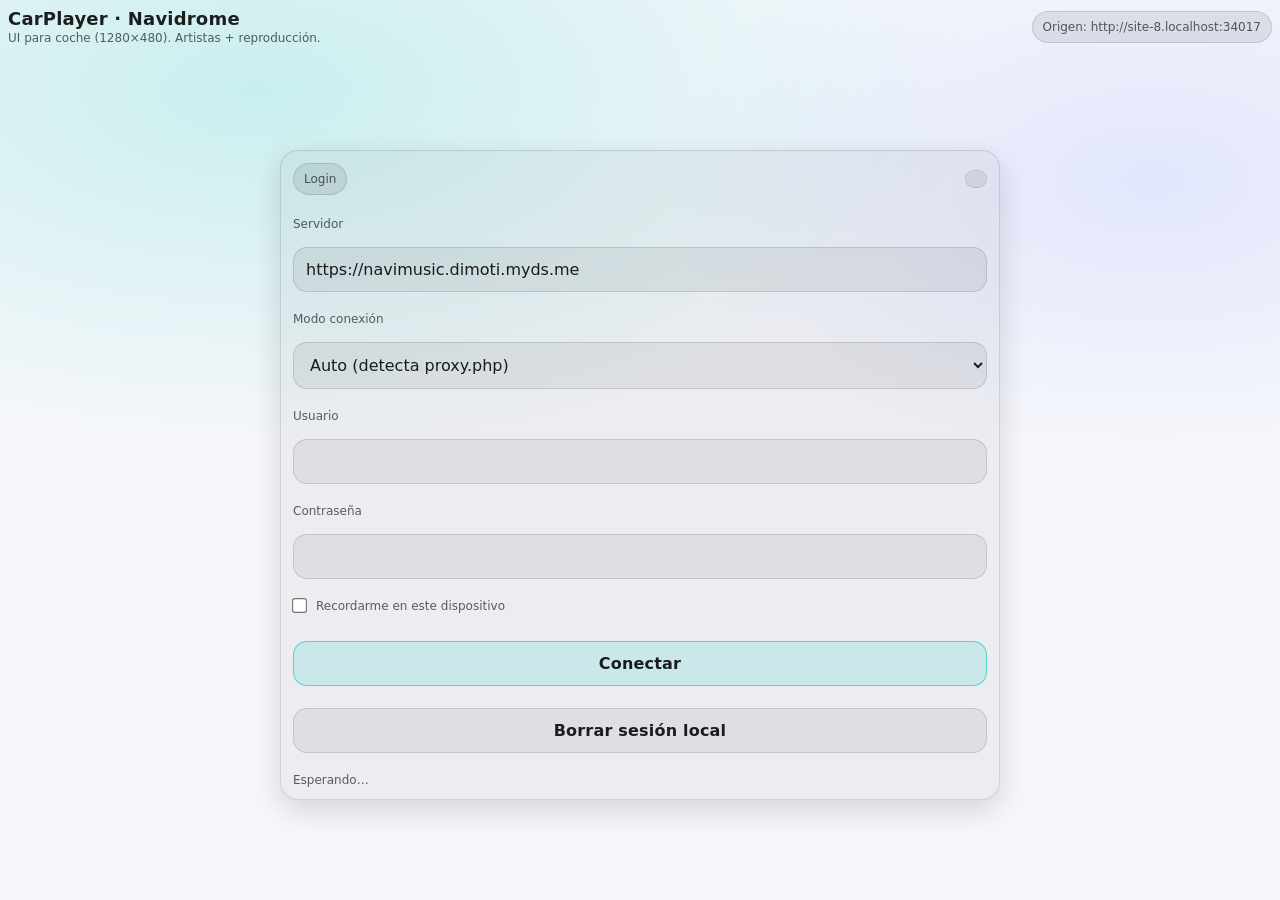
==== carplayer-navidrome/index.html @ 0a4e6e96 "Initial carplayer web UIs (Navidrome + DSM login)" ====
<!doctype html>
<html lang="es">
  <head>
    <meta charset="utf-8" />
    <meta name="viewport" content="width=device-width, initial-scale=1, viewport-fit=cover" />
    <meta name="color-scheme" content="dark light" />
    <title>CarPlayer · Navidrome</title>
    <style>
      :root {
        --bg: #0b0f17;
        --panel: rgba(255, 255, 255, 0.06);
        --panel2: rgba(255, 255, 255, 0.08);
        --text: rgba(255, 255, 255, 0.92);
        --muted: rgba(255, 255, 255, 0.7);
        --accent: #00c8b6;
        --danger: #ff5d5d;
        --green: #00c8b6;
        --track: rgba(255, 255, 255, 0.14);
        --buffer: rgba(255, 255, 255, 0.38);
        --border: rgba(255, 255, 255, 0.14);
        --radius: 18px;
        --gap: 12px;
        --shadow: 0 10px 30px rgba(0, 0, 0, 0.45);
        --font: system-ui, -apple-system, Segoe UI, Roboto, Helvetica, Arial, "Noto Sans";
      }
      @media (prefers-color-scheme: light) {
        :root {
          --bg: #f6f7fb;
          --panel: rgba(0, 0, 0, 0.04);
          --panel2: rgba(0, 0, 0, 0.06);
          --text: rgba(0, 0, 0, 0.88);
          --muted: rgba(0, 0, 0, 0.62);
          --border: rgba(0, 0, 0, 0.12);
          --shadow: 0 10px 30px rgba(0, 0, 0, 0.14);
        }
      }
      * {
        box-sizing: border-box;
      }
      html,
      body {
        height: 100%;
      }
      html {
        min-height: 100vh;
        background: radial-gradient(1200px 600px at 20% 10%, rgba(0, 200, 182, 0.18), transparent 60%),
          radial-gradient(900px 500px at 90% 20%, rgba(78, 110, 255, 0.12), transparent 55%), var(--bg);
      }
      body {
        margin: 0;
        font-family: var(--font);
        background: transparent;
        color: var(--text);
        overflow: hidden;
      }
      .wrap {
        height: 100vh;
        height: 100dvh;
        padding: 8px;
        display: grid;
        grid-template-rows: auto 1fr;
        gap: var(--gap);
      }
      header {
        display: flex;
        align-items: center;
        justify-content: space-between;
        gap: 10px;
      }
      .title {
        display: grid;
        gap: 2px;
      }
      h1 {
        margin: 0;
        font-size: 18px;
        letter-spacing: 0.2px;
      }
      .sub {
        color: var(--muted);
        font-size: 12px;
      }
      .pill {
        display: inline-flex;
        align-items: center;
        gap: 8px;
        padding: 8px 10px;
        border-radius: 999px;
        border: 1px solid var(--border);
        background: rgba(0, 0, 0, 0.08);
        color: var(--muted);
        font-size: 12px;
        white-space: nowrap;
      }
      .grid {
        display: grid;
        grid-template-columns: 340px 1fr 360px;
        gap: var(--gap);
        min-height: 0;
        overflow: hidden;
      }
      @media (max-width: 1100px) {
        .grid {
          grid-template-columns: 1fr;
          grid-template-rows: auto auto 1fr;
        }
      }
      .card {
        background: var(--panel);
        border: 1px solid var(--border);
        border-radius: var(--radius);
        box-shadow: var(--shadow);
        padding: 12px;
        min-height: 0;
        overflow: hidden;
      }
      label {
        display: block;
        font-size: 12px;
        color: var(--muted);
        margin: 10px 0 6px;
      }
      input,
      select,
      button {
        font: inherit;
      }
      input,
      select {
        width: 100%;
        padding: 12px 12px;
        border-radius: 14px;
        border: 1px solid var(--border);
        background: var(--panel2);
        color: var(--text);
        outline: none;
      }
      input:focus,
      select:focus {
        border-color: rgba(0, 200, 182, 0.55);
        box-shadow: 0 0 0 3px rgba(0, 200, 182, 0.16);
      }
      .btn {
        width: 100%;
        margin-top: 12px;
        padding: 12px 12px;
        border-radius: 14px;
        border: 1px solid rgba(0, 200, 182, 0.6);
        background: rgba(0, 200, 182, 0.14);
        color: var(--text);
        font-weight: 650;
        letter-spacing: 0.2px;
      }
      .btn.secondary {
        border-color: var(--border);
        background: var(--panel2);
        font-weight: 600;
      }
      .btn:disabled {
        opacity: 0.55;
      }
      .status {
        margin-top: 10px;
        color: var(--muted);
        font-size: 12px;
      }
      .status.ok {
        color: rgba(0, 200, 182, 0.95);
      }
      .status.bad {
        color: var(--danger);
      }
      .tabs {
        display: grid;
        grid-template-columns: repeat(3, 1fr);
        gap: 8px;
        margin-top: 10px;
      }
      .tab {
        padding: 10px 10px;
        border-radius: 14px;
        border: 1px solid var(--border);
        background: rgba(0, 0, 0, 0.08);
        color: var(--text);
        font-weight: 650;
      }
      .tab[aria-selected="true"] {
        border-color: rgba(0, 200, 182, 0.6);
        background: rgba(0, 200, 182, 0.14);
      }
      .list {
        margin-top: 12px;
        display: grid;
        gap: 8px;
        overflow: auto;
        max-height: 100%;
        padding-right: 6px;
      }
      .item {
        display: grid;
        grid-template-columns: 64px 1fr auto;
        gap: 10px;
        align-items: center;
        padding: 10px;
        border-radius: 16px;
        border: 1px solid var(--border);
        background: rgba(0, 0, 0, 0.06);
      }
      .item:active {
        transform: translateY(1px);
      }
      .cover {
        width: 64px;
        height: 64px;
        border-radius: 14px;
        background: rgba(255, 255, 255, 0.08);
        border: 1px solid rgba(255, 255, 255, 0.08);
        object-fit: cover;
      }
      .meta {
        min-width: 0;
      }
      .name {
        font-weight: 700;
        font-size: 14px;
        overflow: hidden;
        text-overflow: ellipsis;
        white-space: nowrap;
      }
      .desc {
        margin-top: 2px;
        font-size: 12px;
        color: var(--muted);
        overflow: hidden;
        text-overflow: ellipsis;
        white-space: nowrap;
      }
      .cta {
        padding: 10px 12px;
        border-radius: 14px;
        border: 1px solid rgba(0, 200, 182, 0.6);
        background: rgba(0, 200, 182, 0.14);
        color: var(--text);
        font-weight: 700;
      }
      .now {
        display: grid;
        gap: 10px;
        min-height: 0;
        grid-template-rows: auto auto auto auto auto 1fr;
      }
      .nowTop {
        display: grid;
        grid-template-columns: 96px 1fr;
        gap: 12px;
        align-items: center;
      }
      .coverBig {
        width: 96px;
        height: 96px;
        border-radius: 18px;
        background: rgba(255, 255, 255, 0.08);
        border: 1px solid rgba(255, 255, 255, 0.08);
        object-fit: cover;
      }
      .controls {
        display: grid;
        grid-template-columns: repeat(3, 1fr);
        gap: 10px;
      }
      .controls button {
        padding: 14px 10px;
        border-radius: 16px;
        border: 1px solid var(--border);
        background: rgba(0, 0, 0, 0.08);
        color: var(--text);
        font-weight: 800;
        letter-spacing: 0.2px;
      }
      .controls button.primary {
        border-color: rgba(0, 200, 182, 0.6);
        background: rgba(0, 200, 182, 0.14);
      }
      .queue {
        display: grid;
        gap: 8px;
        overflow: auto;
        padding-right: 6px;
      }
      .qItem {
        display: grid;
        grid-template-columns: 1fr auto;
        gap: 10px;
        align-items: center;
        padding: 10px;
        border-radius: 16px;
        border: 1px solid var(--border);
        background: rgba(0, 0, 0, 0.06);
      }
      .qName {
        font-weight: 700;
        font-size: 13px;
        overflow: hidden;
        text-overflow: ellipsis;
        white-space: nowrap;
      }
      .qDesc {
        font-size: 11px;
        color: var(--muted);
        overflow: hidden;
        text-overflow: ellipsis;
        white-space: nowrap;
      }
      .mono {
        font-family: ui-monospace, SFMono-Regular, Menlo, Monaco, Consolas, "Liberation Mono", "Courier New", monospace;
      }
      audio {
        width: 100%;
        height: 40px;
      }

      /* Ocultamos controles nativos: usamos barra propia */
      audio::-webkit-media-controls {
        display: none !important;
      }
      audio[controls]::-webkit-media-controls {
        display: none !important;
      }

      .timeRow {
        display: flex;
        align-items: center;
        justify-content: space-between;
        gap: 10px;
        color: var(--muted);
        font-size: 12px;
      }
      .progressWrap {
        position: relative;
        height: 18px;
        border-radius: 999px;
        background: var(--track);
        border: 1px solid rgba(255, 255, 255, 0.10);
        overflow: hidden;
      }
      .progressBuf,
      .progressNow {
        position: absolute;
        inset: 0;
        transform-origin: left center;
        transform: scaleX(0);
      }
      .progressBuf {
        background: var(--buffer);
      }
      .progressNow {
        background: var(--green);
      }
      .seek {
        position: absolute;
        inset: 0;
        width: 100%;
        height: 100%;
        opacity: 0;
      }

      /* En 1280×480 puede sobrar altura: deja que la columna izquierda haga scroll */
      #leftCard {
        overflow: auto;
        padding-right: 10px;
      }

      /* Pantallas */
      .screen {
        height: 100%;
        min-height: 0;
      }
      .screen[hidden] {
        display: none !important;
      }

      /* Login */
      .loginWrap {
        height: 100%;
        display: grid;
        place-items: center;
      }
      .loginCard {
        width: min(720px, 100%);
        display: grid;
        gap: 10px;
      }

      /* Player layout (objetivo: 1280×480) */
      .playerGrid {
        height: 100%;
        min-height: 0;
        display: grid;
        grid-template-columns: 420px 1fr;
        gap: var(--gap);
      }
      @media (max-width: 980px) {
        .playerGrid {
          grid-template-columns: 1fr;
          grid-template-rows: auto 1fr;
        }
      }
      .artistsPane {
        display: grid;
        grid-template-rows: auto auto 1fr;
        gap: 10px;
        min-height: 0;
      }
      .artistsPane > input {
        align-self: start;
      }
      .artistsList {
        overflow: auto;
        padding-right: 6px;
        display: grid;
        gap: 8px;
        align-content: start;
        min-height: 0;
      }
      .rightPane {
        display: grid;
        grid-template-rows: 1fr auto;
        gap: var(--gap);
        min-height: 0;
      }
      .nowPanel {
        display: grid;
        grid-template-rows: auto auto auto 1fr;
        gap: 10px;
        min-height: 0;
        position: relative;
      }
      .nowBg {
        position: absolute;
        inset: 0;
        border-radius: var(--radius);
        overflow: hidden;
        pointer-events: none;
        opacity: 0;
        transition: opacity 180ms ease;
      }
      .nowBg::before {
        content: "";
        position: absolute;
        inset: -20px;
        background-image: var(--cover-url, none);
        background-size: cover;
        background-position: center;
        filter: blur(18px) saturate(1.05);
        transform: scale(1.06);
        opacity: 0.55;
      }
      .nowBg::after {
        content: "";
        position: absolute;
        inset: 0;
        background: radial-gradient(120% 90% at 20% 20%, rgba(0, 0, 0, 0.35), rgba(0, 0, 0, 0.78)),
          linear-gradient(180deg, rgba(15, 18, 26, 0.25), rgba(15, 18, 26, 0.85));
      }
      .nowPanel > * {
        position: relative;
        z-index: 1;
      }
      .sideBtns {
        display: grid;
        gap: 10px;
        justify-items: end;
      }
      .sideBtns .ghostBtn {
        min-width: 140px;
      }
      .nowMeta {
        display: grid;
        grid-template-columns: 140px 1fr;
        gap: 14px;
        align-items: center;
      }
      .coverXL {
        width: 140px;
        height: 140px;
        border-radius: 22px;
        background: rgba(255, 255, 255, 0.08);
        border: 1px solid rgba(255, 255, 255, 0.08);
        object-fit: cover;
      }
      .bigTitle {
        font-weight: 900;
        font-size: 22px;
        line-height: 1.15;
        overflow: hidden;
        text-overflow: ellipsis;
        white-space: nowrap;
      }
      .bigSub {
        margin-top: 6px;
        color: var(--muted);
        font-size: 14px;
        overflow: hidden;
        text-overflow: ellipsis;
        white-space: nowrap;
      }
      .controlsBar {
        display: grid;
        grid-template-columns: 1fr 1fr 1fr;
        gap: 12px;
      }
      .controlsBar button {
        padding: 18px 10px;
        border-radius: 18px;
        border: 1px solid var(--border);
        background: rgba(0, 0, 0, 0.08);
        color: var(--text);
        font-weight: 900;
        font-size: 16px;
        letter-spacing: 0.2px;
      }
      .controlsBar button.primary {
        border-color: rgba(0, 200, 182, 0.6);
        background: rgba(0, 200, 182, 0.14);
      }
      .topBar {
        display: flex;
        align-items: center;
        justify-content: space-between;
        gap: 10px;
        margin-bottom: 2px;
      }
      .ghostBtn {
        padding: 10px 12px;
        border-radius: 14px;
        border: 1px solid var(--border);
        background: rgba(0, 0, 0, 0.06);
        color: var(--text);
        font-weight: 800;
      }

      .dangerFab {
        position: fixed;
        left: 10px;
        bottom: 10px;
        z-index: 30;
        padding: 12px 14px;
        border-radius: 16px;
        border: 1px solid rgba(255, 93, 93, 0.65);
        background: rgba(255, 93, 93, 0.18);
        color: rgba(255, 255, 255, 0.95);
        font-weight: 900;
        letter-spacing: 0.2px;
      }

      /* Modal simple para álbumes */
      .modal {
        position: fixed;
        inset: 0;
        background: rgba(0, 0, 0, 0.75);
        display: grid;
        place-items: center;
        padding: 14px;
        backdrop-filter: blur(6px);
        -webkit-backdrop-filter: blur(6px);
        z-index: 2000;
      }
      .modal[hidden] {
        display: none !important;
      }
      .modalCard {
        width: min(980px, 100%);
        max-height: min(460px, 100%);
        overflow: hidden;
        display: grid;
        grid-template-rows: auto 1fr;
        gap: 10px;
        background: rgba(15, 18, 26, 0.96);
        border: 1px solid rgba(255, 255, 255, 0.22);
        color: rgba(255, 255, 255, 0.92);
      }
      .modalList {
        overflow: auto;
        display: grid;
        gap: 8px;
        padding-right: 6px;
      }

      /* Más contraste dentro del modal */
      .modalCard .item {
        background: rgba(255, 255, 255, 0.10);
        border-color: rgba(255, 255, 255, 0.18);
      }
      .modalCard .name {
        color: rgba(255, 255, 255, 0.95);
      }
      .modalCard .desc,
      .modalCard .pill {
        color: rgba(255, 255, 255, 0.72);
      }
      .modalCard .cover {
        background: rgba(255, 255, 255, 0.14);
        border-color: rgba(255, 255, 255, 0.18);
      }
      .modalCard .ghostBtn {
        border-color: rgba(255, 255, 255, 0.18);
        background: rgba(255, 255, 255, 0.06);
        color: rgba(255, 255, 255, 0.9);
      }
    </style>
  </head>
  <body>
    <div class="wrap">
      <header>
        <div class="title">
          <h1>CarPlayer · Navidrome</h1>
          <div class="sub">UI para coche (1280×480). Artistas + reproducción.</div>
        </div>
        <div class="pill" id="originPill"></div>
      </header>

      <!-- LOGIN -->
      <div class="screen" id="screenLogin">
        <div class="loginWrap">
          <section class="card loginCard">
            <div class="topBar">
              <div class="pill">Login</div>
              <div class="pill mono" id="apiLine" style="opacity: 0.8"></div>
            </div>

            <label for="serverUrl">Servidor</label>
            <input id="serverUrl" value="https://navimusic.dimoti.myds.me" />

            <label for="mode">Modo conexión</label>
            <select id="mode">
              <option value="auto">Auto (detecta proxy.php)</option>
              <option value="proxy">Proxy (proxy.php)</option>
              <option value="direct">Directo (CORS permitido)</option>
            </select>

            <label for="username">Usuario</label>
            <input id="username" autocomplete="username" />

            <label for="password">Contraseña</label>
            <input id="password" type="password" autocomplete="current-password" />

            <label style="display:flex;align-items:center;gap:10px;margin-top:10px">
              <input id="remember" type="checkbox" style="width:auto;margin:0;transform:scale(1.15)" />
              <span style="font-size:12px;color:var(--muted)">Recordarme en este dispositivo</span>
            </label>

            <button class="btn" id="btnConnect">Conectar</button>
            <button class="btn secondary" id="btnClear">Borrar sesión local</button>

            <div class="status" id="status">Esperando…</div>
          </section>
        </div>
      </div>

      <!-- PLAYER -->
      <div class="screen" id="screenPlayer" hidden>
        <div class="playerGrid">
          <section class="card artistsPane">
            <div class="topBar">
              <div class="pill">Artistas</div>
              <button class="ghostBtn" id="btnClearArtists">Limpiar</button>
            </div>
            <input id="artistFilter" placeholder="Filtrar artista…" />
            <div class="artistsList" id="artistsList"></div>
          </section>

          <section class="rightPane">
            <section class="card nowPanel">
              <div class="nowBg" id="nowBg"></div>
              <div class="topBar">
                <div class="pill" id="nowPill">Ahora suena</div>
                <div class="sideBtns">
                  <button class="ghostBtn" id="btnAlbums" disabled>Álbumes</button>
                  <button class="ghostBtn" id="btnSongs" disabled>Canciones</button>
                </div>
              </div>

              <div class="nowMeta">
                <img class="coverXL" id="nowCover" alt="" />
                <div>
                  <div class="bigTitle" id="nowTitle">Nada reproduciendo</div>
                  <div class="bigSub" id="nowSub">—</div>
                </div>
              </div>

              <audio id="player" preload="none"></audio>
              <div class="progressWrap" aria-label="Progreso">
                <div class="progressBuf" id="bufBar"></div>
                <div class="progressNow" id="nowBar"></div>
                <input class="seek" id="seek" type="range" min="0" max="1000" value="0" />
              </div>
              <div class="timeRow">
                <span class="mono" id="tNow">0:00</span>
                <span class="mono" id="tDur">0:00</span>
              </div>
            </section>

            <section class="card">
              <div class="controlsBar">
                <button id="btnPrev">◀◀</button>
                <button class="primary" id="btnPlayPause">▶︎ / ❚❚</button>
                <button id="btnNext">▶▶</button>
              </div>
            </section>
          </section>
        </div>
      </div>
    </div>

    <button class="dangerFab" id="btnLogout">Salir</button>

    <!-- Modal álbumes -->
    <div class="modal" id="albumsModal" hidden>
      <section class="card modalCard">
        <div class="topBar">
          <div class="pill" id="albumsTitle">Álbumes</div>
          <button class="ghostBtn" id="btnCloseAlbums">Cerrar</button>
        </div>
        <div class="modalList" id="albumsList"></div>
      </section>
    </div>

    <!-- Modal canciones -->
    <div class="modal" id="songsModal" hidden>
      <section class="card modalCard">
        <div class="topBar">
          <div class="pill" id="songsTitle">Canciones</div>
          <button class="ghostBtn" id="btnCloseSongs">Cerrar</button>
        </div>
        <div class="modalList" id="songsList"></div>
      </section>
    </div>

    <script>
      const originPill = document.getElementById("originPill");
      const statusEl = document.getElementById("status");
      const apiLine = document.getElementById("apiLine");
      const serverUrlEl = document.getElementById("serverUrl");
      const modeEl = document.getElementById("mode");
      const userEl = document.getElementById("username");
      const passEl = document.getElementById("password");
      const rememberEl = document.getElementById("remember");
      const btnConnect = document.getElementById("btnConnect");
      const btnClear = document.getElementById("btnClear");

      const nowCover = document.getElementById("nowCover");
      const nowBg = document.getElementById("nowBg");
      const nowTitle = document.getElementById("nowTitle");
      const nowSub = document.getElementById("nowSub");
      const player = document.getElementById("player");
      const btnPrev = document.getElementById("btnPrev");
      const btnPlayPause = document.getElementById("btnPlayPause");
      const btnNext = document.getElementById("btnNext");

      const screenLogin = document.getElementById("screenLogin");
      const screenPlayer = document.getElementById("screenPlayer");
      const btnLogout = document.getElementById("btnLogout");
      const btnClearArtists = document.getElementById("btnClearArtists");
      const artistFilter = document.getElementById("artistFilter");
      const artistsList = document.getElementById("artistsList");
      const nowPill = document.getElementById("nowPill");
      const btnAlbums = document.getElementById("btnAlbums");
      const btnSongs = document.getElementById("btnSongs");

      const bufBar = document.getElementById("bufBar");
      const nowBar = document.getElementById("nowBar");
      const seekEl = document.getElementById("seek");
      const tNow = document.getElementById("tNow");
      const tDur = document.getElementById("tDur");

      const albumsModal = document.getElementById("albumsModal");
      const albumsTitle = document.getElementById("albumsTitle");
      const albumsList = document.getElementById("albumsList");
      const btnCloseAlbums = document.getElementById("btnCloseAlbums");

      const songsModal = document.getElementById("songsModal");
      const songsTitle = document.getElementById("songsTitle");
      const songsList = document.getElementById("songsList");
      const btnCloseSongs = document.getElementById("btnCloseSongs");

      originPill.textContent = `Origen: ${location.origin}`;
      const PROXY_ENDPOINT = "proxy.php";

      function setStatus(text, kind) {
        statusEl.textContent = text;
        statusEl.className = "status" + (kind ? ` ${kind}` : "");
      }

      function normalizeServer(input) {
        const raw = (input || "").trim();
        return raw.endsWith("/") ? raw.slice(0, -1) : raw;
      }

      function randSalt(len = 16) {
        const chars = "abcdefghijklmnopqrstuvwxyz0123456789";
        let out = "";
        for (let i = 0; i < len; i++) out += chars[Math.floor(Math.random() * chars.length)];
        return out;
      }

      // Minimal MD5 (public domain) - enough for Subsonic token auth.
      // Source adapted from common tiny implementations; kept inline to avoid extra deps.
      function md5(str) {
        function cmn(q, a, b, x, s, t) {
          a = add32(add32(a, q), add32(x, t));
          return add32((a << s) | (a >>> (32 - s)), b);
        }
        function ff(a, b, c, d, x, s, t) {
          return cmn((b & c) | (~b & d), a, b, x, s, t);
        }
        function gg(a, b, c, d, x, s, t) {
          return cmn((b & d) | (c & ~d), a, b, x, s, t);
        }
        function hh(a, b, c, d, x, s, t) {
          return cmn(b ^ c ^ d, a, b, x, s, t);
        }
        function ii(a, b, c, d, x, s, t) {
          return cmn(c ^ (b | ~d), a, b, x, s, t);
        }
        function md5cycle(x, k) {
          let a = x[0],
            b = x[1],
            c = x[2],
            d = x[3];

          a = ff(a, b, c, d, k[0], 7, -680876936);
          d = ff(d, a, b, c, k[1], 12, -389564586);
          c = ff(c, d, a, b, k[2], 17, 606105819);
          b = ff(b, c, d, a, k[3], 22, -1044525330);
          a = ff(a, b, c, d, k[4], 7, -176418897);
          d = ff(d, a, b, c, k[5], 12, 1200080426);
          c = ff(c, d, a, b, k[6], 17, -1473231341);
          b = ff(b, c, d, a, k[7], 22, -45705983);
          a = ff(a, b, c, d, k[8], 7, 1770035416);
          d = ff(d, a, b, c, k[9], 12, -1958414417);
          c = ff(c, d, a, b, k[10], 17, -42063);
          b = ff(b, c, d, a, k[11], 22, -1990404162);
          a = ff(a, b, c, d, k[12], 7, 1804603682);
          d = ff(d, a, b, c, k[13], 12, -40341101);
          c = ff(c, d, a, b, k[14], 17, -1502002290);
          b = ff(b, c, d, a, k[15], 22, 1236535329);

          a = gg(a, b, c, d, k[1], 5, -165796510);
          d = gg(d, a, b, c, k[6], 9, -1069501632);
          c = gg(c, d, a, b, k[11], 14, 643717713);
          b = gg(b, c, d, a, k[0], 20, -373897302);
          a = gg(a, b, c, d, k[5], 5, -701558691);
          d = gg(d, a, b, c, k[10], 9, 38016083);
          c = gg(c, d, a, b, k[15], 14, -660478335);
          b = gg(b, c, d, a, k[4], 20, -405537848);
          a = gg(a, b, c, d, k[9], 5, 568446438);
          d = gg(d, a, b, c, k[14], 9, -1019803690);
          c = gg(c, d, a, b, k[3], 14, -187363961);
          b = gg(b, c, d, a, k[8], 20, 1163531501);
          a = gg(a, b, c, d, k[13], 5, -1444681467);
          d = gg(d, a, b, c, k[2], 9, -51403784);
          c = gg(c, d, a, b, k[7], 14, 1735328473);
          b = gg(b, c, d, a, k[12], 20, -1926607734);

          a = hh(a, b, c, d, k[5], 4, -378558);
          d = hh(d, a, b, c, k[8], 11, -2022574463);
          c = hh(c, d, a, b, k[11], 16, 1839030562);
          b = hh(b, c, d, a, k[14], 23, -35309556);
          a = hh(a, b, c, d, k[1], 4, -1530992060);
          d = hh(d, a, b, c, k[4], 11, 1272893353);
          c = hh(c, d, a, b, k[7], 16, -155497632);
          b = hh(b, c, d, a, k[10], 23, -1094730640);
          a = hh(a, b, c, d, k[13], 4, 681279174);
          d = hh(d, a, b, c, k[0], 11, -358537222);
          c = hh(c, d, a, b, k[3], 16, -722521979);
          b = hh(b, c, d, a, k[6], 23, 76029189);
          a = hh(a, b, c, d, k[9], 4, -640364487);
          d = hh(d, a, b, c, k[12], 11, -421815835);
          c = hh(c, d, a, b, k[15], 16, 530742520);
          b = hh(b, c, d, a, k[2], 23, -995338651);

          a = ii(a, b, c, d, k[0], 6, -198630844);
          d = ii(d, a, b, c, k[7], 10, 1126891415);
          c = ii(c, d, a, b, k[14], 15, -1416354905);
          b = ii(b, c, d, a, k[5], 21, -57434055);
          a = ii(a, b, c, d, k[12], 6, 1700485571);
          d = ii(d, a, b, c, k[3], 10, -1894986606);
          c = ii(c, d, a, b, k[10], 15, -1051523);
          b = ii(b, c, d, a, k[1], 21, -2054922799);
          a = ii(a, b, c, d, k[8], 6, 1873313359);
          d = ii(d, a, b, c, k[15], 10, -30611744);
          c = ii(c, d, a, b, k[6], 15, -1560198380);
          b = ii(b, c, d, a, k[13], 21, 1309151649);
          a = ii(a, b, c, d, k[4], 6, -145523070);
          d = ii(d, a, b, c, k[11], 10, -1120210379);
          c = ii(c, d, a, b, k[2], 15, 718787259);
          b = ii(b, c, d, a, k[9], 21, -343485551);

          x[0] = add32(a, x[0]);
          x[1] = add32(b, x[1]);
          x[2] = add32(c, x[2]);
          x[3] = add32(d, x[3]);
        }
        function md5blk(s) {
          const md5blks = [];
          for (let i = 0; i < 64; i += 4) {
            md5blks[i >> 2] =
              s.charCodeAt(i) + (s.charCodeAt(i + 1) << 8) + (s.charCodeAt(i + 2) << 16) + (s.charCodeAt(i + 3) << 24);
          }
          return md5blks;
        }
        function md51(s) {
          let n = s.length;
          let state = [1732584193, -271733879, -1732584194, 271733878];
          let i;
          for (i = 64; i <= n; i += 64) {
            md5cycle(state, md5blk(s.substring(i - 64, i)));
          }
          s = s.substring(i - 64);
          const tail = new Array(16).fill(0);
          for (i = 0; i < s.length; i++) tail[i >> 2] |= s.charCodeAt(i) << ((i % 4) << 3);
          tail[i >> 2] |= 0x80 << ((i % 4) << 3);
          if (i > 55) {
            md5cycle(state, tail);
            for (i = 0; i < 16; i++) tail[i] = 0;
          }
          tail[14] = n * 8;
          md5cycle(state, tail);
          return state;
        }
        function rhex(n) {
          const s = "0123456789abcdef";
          let j, out = "";
          for (j = 0; j < 4; j++) out += s[(n >> (j * 8 + 4)) & 0x0f] + s[(n >> (j * 8)) & 0x0f];
          return out;
        }
        function hex(x) {
          for (let i = 0; i < x.length; i++) x[i] = rhex(x[i]);
          return x.join("");
        }
        function add32(a, b) {
          return (a + b) & 0xffffffff;
        }
        return hex(md51(str));
      }

      async function detectProxy() {
        try {
          const r = await fetch(`${PROXY_ENDPOINT}?ping=1`, { method: "GET", credentials: "omit" });
          if (!r.ok) return { ok: false };
          const j = await r.json();
          return { ok: j?.ok === true, configured: j?.configured === true };
        } catch {
          return { ok: false };
        }
      }

      function resolveMode(proxyProbe) {
        const selected = modeEl.value || "auto";
        if (selected === "direct") return { mode: "direct", useProxy: false };
        if (selected === "proxy") return { mode: "proxy", useProxy: true };
        if (proxyProbe?.ok && proxyProbe?.configured) return { mode: "proxy", useProxy: true };
        return { mode: "direct", useProxy: false };
      }

      function wrapRestUrl(url, useProxy) {
        if (!useProxy) return url;
        const u = new URL(url, location.origin);
        const target = `${u.pathname}${u.search}`;
        return `${PROXY_ENDPOINT}?target=${encodeURIComponent(target)}`;
      }

      function baseParams(auth) {
        return {
          u: auth.u,
          t: auth.t,
          s: auth.s,
          v: "1.16.1",
          c: "carplayer",
          f: "json",
        };
      }

      function buildRestUrl(server, viewName, params) {
        const base = normalizeServer(server);
        const qs = new URLSearchParams();
        Object.entries(params || {}).forEach(([k, v]) => {
          if (v === undefined || v === null || v === "") return;
          qs.set(k, String(v));
        });
        return `${base}/rest/${viewName}.view?${qs.toString()}`;
      }

      async function restJson(server, auth, viewName, params) {
        const url = buildRestUrl(server, viewName, { ...baseParams(auth), ...(params || {}) });
        const proxyProbe = await detectProxy();
        const { useProxy } = resolveMode(proxyProbe);
        const finalUrl = wrapRestUrl(url, useProxy);
        apiLine.textContent = useProxy ? `${url} → ${finalUrl}` : url;

        const resp = await fetch(finalUrl, { method: "GET" });
        const text = await resp.text();
        let json;
        try {
          json = JSON.parse(text);
        } catch {
          throw new Error(`Respuesta no JSON (${resp.status})`);
        }
        if (!resp.ok) throw new Error(`HTTP ${resp.status}`);
        const sub = json["subsonic-response"];
        if (!sub) throw new Error("Respuesta Subsonic inválida");
        if (sub.status !== "ok") {
          const msg = sub.error?.message || `error code ${sub.error?.code ?? "?"}`;
          throw new Error(msg);
        }
        return sub;
      }

      function makeAuth(username, password) {
        const salt = randSalt(12);
        const token = md5(password + salt);
        return { u: username, s: salt, t: token };
      }

      function showScreen(which) {
        const isLogin = which === "login";
        screenLogin.hidden = !isLogin;
        screenPlayer.hidden = isLogin;
        btnLogout.style.display = isLogin ? "none" : "inline-flex";
      }

      function coverUrl(server, auth, id, size = 256) {
        return buildRestUrl(server, "getCoverArt", { ...baseParams(auth), id, size });
      }

      function streamUrl(server, auth, id) {
        return buildRestUrl(server, "stream", { ...baseParams(auth), id });
      }

      let state = {
        server: normalizeServer(serverUrlEl.value),
        auth: null,
        artists: [],
        artistsFiltered: [],
        selectedArtist: null,
        selectedArtistAlbums: [],
        artistAlbumsById: {},
        queue: [],
        queueIndex: -1,
        lastCoverId: null,
      };

      function renderArtists(list) {
        artistsList.innerHTML = "";
        const items = list || [];
        for (const a of items) {
          const div = document.createElement("div");
          div.className = "item";
          div.innerHTML = `
            <div class="cover" style="display:grid;place-items:center;font-weight:900">${escapeHtml((a.name || "?")[0])}</div>
            <div class="meta">
              <div class="name">${escapeHtml(a.name || "—")}</div>
              <div class="desc">Toca para ver álbumes</div>
            </div>
            <button class="cta">Ver</button>
          `;
          const open = async () => {
            try {
              setStatus(`Cargando álbumes: ${a.name}…`);
              await selectArtist(a.id, a.name, { openModal: true });
              setStatus("OK.", "ok");
            } catch (e) {
              setStatus(`Error: ${String(e)}`, "bad");
            }
          };
          div.querySelector("button").addEventListener("click", (e) => {
            e.stopPropagation();
            open();
          });
          div.addEventListener("click", () => open());
          artistsList.appendChild(div);
        }
      }

      function escapeHtml(s) {
        return String(s || "")
          .replace(/&/g, "&amp;")
          .replace(/</g, "&lt;")
          .replace(/>/g, "&gt;")
          .replace(/"/g, "&quot;")
          .replace(/'/g, "&#039;");
      }

      function fmtTime(seconds) {
        const s = Number.isFinite(seconds) ? Math.max(0, Math.floor(seconds)) : 0;
        const m = Math.floor(s / 60);
        const r = s % 60;
        return `${m}:${String(r).padStart(2, "0")}`;
      }

      function setBar(el, ratio) {
        const r = Number.isFinite(ratio) ? Math.max(0, Math.min(1, ratio)) : 0;
        el.style.transform = `scaleX(${r})`;
      }

      function updateProgress() {
        const dur = Number.isFinite(player.duration) && player.duration > 0 ? player.duration : 0;
        const cur = Number.isFinite(player.currentTime) ? player.currentTime : 0;

        tNow.textContent = fmtTime(cur);
        tDur.textContent = fmtTime(dur);

        if (!dur) {
          setBar(nowBar, 0);
          setBar(bufBar, 0);
          seekEl.value = "0";
          return;
        }

        setBar(nowBar, cur / dur);

        let buf = 0;
        try {
          const b = player.buffered;
          if (b && b.length) {
            buf = b.end(b.length - 1);
          }
        } catch {
          buf = 0;
        }
        setBar(bufBar, buf / dur);

        if (!seekEl.matches(":active")) {
          seekEl.value = String(Math.round((cur / dur) * 1000));
        }
      }

      function setNow(track) {
        if (!track) {
          nowTitle.textContent = "Nada reproduciendo";
          nowSub.textContent = "—";
          nowCover.removeAttribute("src");
          nowPill.textContent = "Ahora suena";
          nowBg.style.opacity = "0";
          nowBg.style.removeProperty("--cover-url");
          return;
        }
        nowTitle.textContent = track.title || "—";
        nowSub.textContent = `${track.artist || ""}${track.album ? " · " + track.album : ""}`;
        nowPill.textContent = track.album ? `Álbum: ${track.album}` : "Ahora suena";
        const coverId = track.coverArt || track.albumId || null;
        state.lastCoverId = coverId;
        if (coverId) {
          const coverSrc = coverUrl(state.server, state.auth, coverId, 600);
          nowCover.src = coverSrc;
          nowBg.style.setProperty("--cover-url", `url("${coverSrc}")`);
          nowBg.style.opacity = "1";
        } else {
          nowCover.removeAttribute("src");
          nowBg.style.opacity = "0";
          nowBg.style.removeProperty("--cover-url");
        }
      }

      function playIndex(idx) {
        if (idx < 0 || idx >= state.queue.length) return;
        state.queueIndex = idx;
        const track = state.queue[idx];
        setNow(track);
        const url = streamUrl(state.server, state.auth, track.id);
        (async () => {
          const proxyProbe = await detectProxy();
          const { useProxy } = resolveMode(proxyProbe);
          const finalUrl = wrapRestUrl(url, useProxy);
          apiLine.textContent = useProxy ? `${url} → ${finalUrl}` : url;
          player.src = finalUrl;
          try {
            await player.play();
          } catch {
            // ignore (autoplay restrictions)
          }
        })();
      }

      function playNext(delta) {
        if (state.queue.length === 0) return;
        let next = state.queueIndex + delta;
        if (next < 0) next = 0;
        if (next >= state.queue.length) next = state.queue.length - 1;
        playIndex(next);
      }

      player.addEventListener("ended", () => {
        if (state.queueIndex + 1 < state.queue.length) playIndex(state.queueIndex + 1);
      });
      player.addEventListener("timeupdate", updateProgress);
      player.addEventListener("progress", updateProgress);
      player.addEventListener("loadedmetadata", updateProgress);
      player.addEventListener("durationchange", updateProgress);

      seekEl.addEventListener("input", () => {
        const dur = Number.isFinite(player.duration) && player.duration > 0 ? player.duration : 0;
        if (!dur) return;
        const v = Number(seekEl.value) / 1000;
        setBar(nowBar, v);
        tNow.textContent = fmtTime(dur * v);
      });
      seekEl.addEventListener("change", () => {
        const dur = Number.isFinite(player.duration) && player.duration > 0 ? player.duration : 0;
        if (!dur) return;
        const v = Number(seekEl.value) / 1000;
        player.currentTime = dur * v;
        updateProgress();
      });

      btnPrev.addEventListener("click", () => playNext(-1));
      btnNext.addEventListener("click", () => playNext(1));
      btnPlayPause.addEventListener("click", async () => {
        if (player.paused) {
          try {
            await player.play();
          } catch {}
        } else {
          player.pause();
        }
      });

      async function loadArtists() {
        const sub = await restJson(state.server, state.auth, "getArtists", {});
        const indexes = sub.artists?.index || [];
        const artists = [];
        for (const idx of indexes) {
          for (const a of idx.artist || []) artists.push(a);
        }
        state.artists = artists;
        state.artistsFiltered = artists;
        renderArtists(artists);
      }

      async function getArtistAlbums(artistId) {
        const cached = state.artistAlbumsById[artistId];
        if (Array.isArray(cached)) return cached;
        const sub = await restJson(state.server, state.auth, "getArtist", { id: artistId });
        const albums = sub.artist?.album || [];
        state.artistAlbumsById[artistId] = albums;
        return albums;
      }

      async function playAlbum(albumId) {
        const sub = await restJson(state.server, state.auth, "getAlbum", { id: albumId });
        const songs = sub.album?.song || [];
        state.queue = songs.map((s) => ({
          id: s.id,
          title: s.title,
          artist: s.artist,
          album: s.album,
          albumId: s.albumId,
          coverArt: s.coverArt,
        }));
        state.queueIndex = 0;
        btnSongs.disabled = state.queue.length === 0;
        btnSongs.textContent = state.queue.length ? `Canciones (${state.queue.length})` : "Canciones";
        playIndex(0);
      }

      async function selectArtist(artistId, name, opts) {
        state.selectedArtist = { id: artistId, name };
        btnAlbums.disabled = true;
        state.selectedArtistAlbums = [];

        const albums = await getArtistAlbums(artistId);
        state.selectedArtistAlbums = albums;
        btnAlbums.disabled = albums.length === 0;
        btnAlbums.textContent = albums.length ? `Álbumes (${albums.length})` : "Álbumes";
        nowPill.textContent = `Artista: ${name}`;
        if (opts?.openModal) openAlbumsModal();
      }

      function openAlbumsModal() {
        const a = state.selectedArtist;
        const albums = state.selectedArtistAlbums || [];
        albumsTitle.textContent = a?.name ? `Álbumes · ${a.name}` : "Álbumes";
        albumsList.innerHTML = "";
        for (const al of albums) {
          const div = document.createElement("div");
          div.className = "item";
          const imgSrc = al.coverArt ? coverUrl(state.server, state.auth, al.coverArt, 128) : "";
          div.innerHTML = `
            <img class="cover" alt="" src="${imgSrc}"/>
            <div class="meta">
              <div class="name">${escapeHtml(al.name || "—")}</div>
              <div class="desc">${escapeHtml(a?.name || "")}</div>
            </div>
            <button class="cta">Play</button>
          `;
          div.querySelector("button").addEventListener("click", async (e) => {
            e.stopPropagation();
            try {
              await playAlbum(al.id);
              closeAlbumsModal();
            } catch (err) {
              setStatus(`Error: ${String(err)}`, "bad");
            }
          });
          div.addEventListener("click", async () => {
            try {
              await playAlbum(al.id);
              closeAlbumsModal();
            } catch (err) {
              setStatus(`Error: ${String(err)}`, "bad");
            }
          });
          albumsList.appendChild(div);
        }
        albumsModal.hidden = false;
      }

      function closeAlbumsModal() {
        albumsModal.hidden = true;
      }

      function openSongsModal() {
        if (!state.queue || state.queue.length === 0) return;
        const current = state.queue[state.queueIndex] || null;
        songsTitle.textContent = current?.album ? `Canciones · ${current.album}` : "Canciones";
        songsList.innerHTML = "";
        state.queue.forEach((t, idx) => {
          const div = document.createElement("div");
          div.className = "item";
          const active = idx === state.queueIndex;
          div.innerHTML = `
            <div class="cover" style="display:grid;place-items:center;font-weight:900">${active ? "▶" : String(idx + 1)}</div>
            <div class="meta">
              <div class="name">${escapeHtml(t.title || "—")}</div>
              <div class="desc">${escapeHtml(t.artist || "")}</div>
            </div>
            <button class="cta">Play</button>
          `;
          div.querySelector("button").addEventListener("click", (e) => {
            e.stopPropagation();
            playIndex(idx);
            closeSongsModal();
          });
          div.addEventListener("click", () => {
            playIndex(idx);
            closeSongsModal();
          });
          songsList.appendChild(div);
        });
        songsModal.hidden = false;
      }

      function closeSongsModal() {
        songsModal.hidden = true;
      }

      btnAlbums.addEventListener("click", () => {
        if (btnAlbums.disabled) return;
        openAlbumsModal();
      });
      btnCloseAlbums.addEventListener("click", () => closeAlbumsModal());
      albumsModal.addEventListener("click", (e) => {
        if (e.target === albumsModal) closeAlbumsModal();
      });

      btnSongs.addEventListener("click", () => {
        if (btnSongs.disabled) return;
        openSongsModal();
      });
      btnCloseSongs.addEventListener("click", () => closeSongsModal());
      songsModal.addEventListener("click", (e) => {
        if (e.target === songsModal) closeSongsModal();
      });

      async function connect() {
        const server = normalizeServer(serverUrlEl.value);
        const username = (userEl.value || "").trim();
        const password = passEl.value || "";
        if (!server || !username || !password) {
          setStatus("Falta servidor/usuario/contraseña.", "bad");
          return;
        }
        setStatus("Conectando…");
        btnConnect.disabled = true;

        const auth = makeAuth(username, password);
        try {
          await restJson(server, auth, "ping", {});
          state.server = server;
          state.auth = auth;
          localStorage.setItem("carplayer.navidrome.server", server);
          localStorage.setItem("carplayer.navidrome.user", username);
          localStorage.setItem("carplayer.navidrome.mode", modeEl.value);
          localStorage.setItem("carplayer.navidrome.remember", rememberEl.checked ? "1" : "0");
          if (rememberEl.checked) {
            // Nota: esto guarda la contraseña en el navegador (solo este dispositivo).
            // Recomiendo usar un usuario Navidrome dedicado para el coche.
            localStorage.setItem("carplayer.navidrome.pass", password);
          } else {
            localStorage.removeItem("carplayer.navidrome.pass");
          }
          setStatus("OK. Conectado.", "ok");
          showScreen("player");
          await loadArtists();
        } catch (e) {
          setStatus(`Error: ${String(e)}`, "bad");
        } finally {
          btnConnect.disabled = false;
        }
      }

      btnConnect.addEventListener("click", () => connect());
      btnClear.addEventListener("click", () => {
        localStorage.removeItem("carplayer.navidrome.server");
        localStorage.removeItem("carplayer.navidrome.user");
        localStorage.removeItem("carplayer.navidrome.mode");
        localStorage.removeItem("carplayer.navidrome.pass");
        localStorage.removeItem("carplayer.navidrome.remember");
        setStatus("Borrado. Vuelve a conectar.", "");
      });

      (function prefill() {
        const server = localStorage.getItem("carplayer.navidrome.server");
        const user = localStorage.getItem("carplayer.navidrome.user");
        const mode = localStorage.getItem("carplayer.navidrome.mode");
        const pass = localStorage.getItem("carplayer.navidrome.pass");
        const remember = localStorage.getItem("carplayer.navidrome.remember");
        if (server) serverUrlEl.value = server;
        if (user) userEl.value = user;
        if (mode && ["auto", "proxy", "direct"].includes(mode)) modeEl.value = mode;
        if (remember === "1") rememberEl.checked = true;
        if (pass) passEl.value = pass;
      })();

      modeEl.addEventListener("change", () => {
        localStorage.setItem("carplayer.navidrome.mode", modeEl.value);
      });

      btnLogout.addEventListener("click", () => {
        state.auth = null;
        state.queue = [];
        state.queueIndex = -1;
        state.selectedArtist = null;
        state.selectedArtistAlbums = [];
        state.artistAlbumsById = {};
        btnAlbums.disabled = true;
        btnAlbums.textContent = "Álbumes";
        btnSongs.disabled = true;
        btnSongs.textContent = "Canciones";
        setNow(null);
        player.pause();
        player.removeAttribute("src");
        updateProgress();
        showScreen("login");
        setStatus("Sesión cerrada.", "");
      });

      btnClearArtists.addEventListener("click", () => {
        artistFilter.value = "";
        applyArtistFilter();
        artistsList.scrollTo({ top: 0, behavior: "smooth" });
      });

      function applyArtistFilter() {
        const q = (artistFilter.value || "").trim().toLowerCase();
        if (!q) {
          state.artistsFiltered = state.artists;
        } else {
          state.artistsFiltered = state.artists.filter((a) => (a.name || "").toLowerCase().includes(q));
        }
        renderArtists(state.artistsFiltered);
      }

      let filterTimer = null;
      artistFilter.addEventListener("input", () => {
        if (filterTimer) clearTimeout(filterTimer);
        filterTimer = setTimeout(() => applyArtistFilter(), 120);
      });

      (async function showProxyHint() {
        const probe = await detectProxy();
        if (probe.ok && !probe.configured) {
          setStatus("proxy.php existe, pero falta configurar proxy.config.php", "bad");
        }
      })();

      showScreen("login");

      // Auto-login si el usuario eligió "recordarme" y hay credenciales guardadas.
      (function autoLoginIfRemembered() {
        const remember = localStorage.getItem("carplayer.navidrome.remember") === "1";
        const pass = localStorage.getItem("carplayer.navidrome.pass");
        if (!remember || !pass) return;
        if (!userEl.value || !serverUrlEl.value) return;
        setStatus("Autoconectando…");
        // Deja que la UI pinte antes de lanzar requests.
        setTimeout(() => connect(), 50);
      })();
    </script>
  </body>
</html>
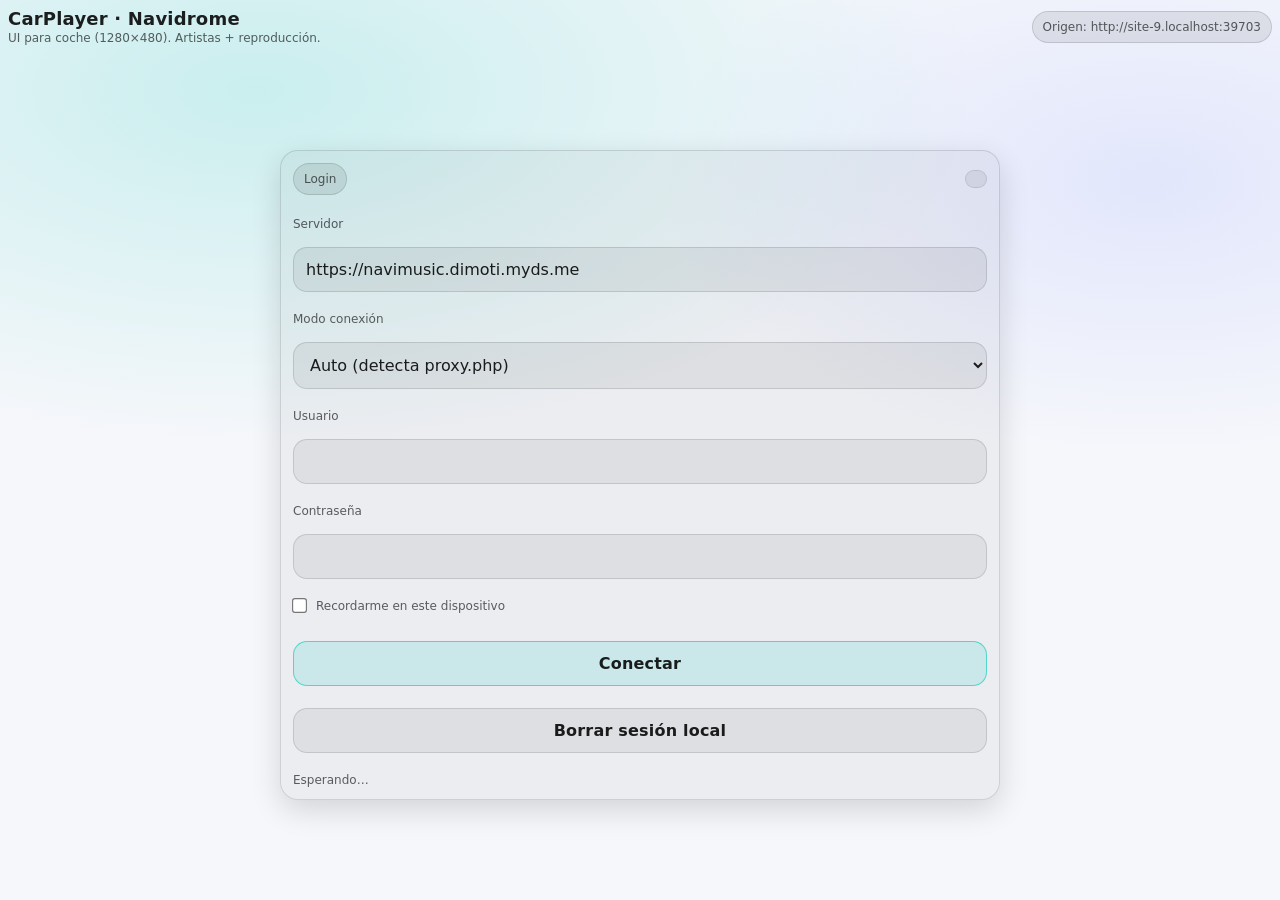
==== commit acd9ba05: "Add shuffle with prefetch and UI controls" ====
--- a/carplayer-navidrome/index.html
+++ b/carplayer-navidrome/index.html
@@ -506,7 +506,7 @@
       }
       .controlsBar {
         display: grid;
-        grid-template-columns: 1fr 1fr 1fr;
+        grid-template-columns: repeat(4, 1fr);
         gap: 12px;
       }
       .controlsBar button {
@@ -702,6 +702,7 @@
 
             <section class="card">
               <div class="controlsBar">
+                <button id="btnShuffle">Aleatorio</button>
                 <button id="btnPrev">◀◀</button>
                 <button class="primary" id="btnPlayPause">▶︎ / ❚❚</button>
                 <button id="btnNext">▶▶</button>
@@ -753,6 +754,7 @@
       const nowTitle = document.getElementById("nowTitle");
       const nowSub = document.getElementById("nowSub");
       const player = document.getElementById("player");
+      const btnShuffle = document.getElementById("btnShuffle");
       const btnPrev = document.getElementById("btnPrev");
       const btnPlayPause = document.getElementById("btnPlayPause");
       const btnNext = document.getElementById("btnNext");
@@ -1048,6 +1050,10 @@
         queue: [],
         queueIndex: -1,
         lastCoverId: null,
+        shuffleEnabled: false,
+        randomMode: false,
+        randomLoading: false,
+        randomPrefetchAt: 0,
       };
 
       function renderArtists(list) {
@@ -1167,6 +1173,7 @@
         state.queueIndex = idx;
         const track = state.queue[idx];
         setNow(track);
+        maybePrefetchRandom();
         const url = streamUrl(state.server, state.auth, track.id);
         (async () => {
           const proxyProbe = await detectProxy();
@@ -1188,6 +1195,27 @@
         if (next < 0) next = 0;
         if (next >= state.queue.length) next = state.queue.length - 1;
         playIndex(next);
+      }
+
+      function shuffleArray(arr) {
+        for (let i = arr.length - 1; i > 0; i--) {
+          const j = Math.floor(Math.random() * (i + 1));
+          [arr[i], arr[j]] = [arr[j], arr[i]];
+        }
+      }
+
+      function shuffleQueue(keepCurrent = true) {
+        if (!state.queue || state.queue.length < 2) return;
+        if (!keepCurrent || state.queueIndex < 0) {
+          shuffleArray(state.queue);
+          state.queueIndex = 0;
+          return;
+        }
+        const current = state.queue[state.queueIndex];
+        const rest = state.queue.filter((_, i) => i !== state.queueIndex);
+        shuffleArray(rest);
+        state.queue = [current, ...rest];
+        state.queueIndex = 0;
       }
 
       player.addEventListener("ended", () => {
@@ -1225,6 +1253,81 @@
         }
       });
 
+      async function loadRandomBlock(count = 20) {
+        const sub = await restJson(state.server, state.auth, "getRandomSongs", { size: count });
+        const songs = sub.randomSongs?.song || [];
+        const mapped = songs.map((s) => ({
+          id: s.id,
+          title: s.title,
+          artist: s.artist,
+          album: s.album,
+          albumId: s.albumId,
+          coverArt: s.coverArt,
+        }));
+        if (state.queue.length === 0) {
+          state.queue = mapped;
+          state.queueIndex = 0;
+          btnSongs.disabled = state.queue.length === 0;
+          btnSongs.textContent = state.queue.length ? `Canciones (${state.queue.length})` : "Canciones";
+          state.randomPrefetchAt = state.queue.length;
+          if (state.queue.length) playIndex(0);
+        } else {
+          state.queue = state.queue.concat(mapped);
+          btnSongs.disabled = state.queue.length === 0;
+          btnSongs.textContent = state.queue.length ? `Canciones (${state.queue.length})` : "Canciones";
+          state.randomPrefetchAt = state.queue.length;
+        }
+      }
+
+      async function maybePrefetchRandom() {
+        if (!state.shuffleEnabled || !state.randomMode) return;
+        if (state.randomLoading) return;
+        if (state.queue.length === 0) return;
+        const remaining = state.queue.length - 1 - state.queueIndex;
+        if (remaining > 5) return; // antes de la 15ª si tenemos bloques de 20
+        if (state.randomPrefetchAt && state.queue.length < state.randomPrefetchAt) return;
+        state.randomLoading = true;
+        try {
+          await loadRandomBlock(20);
+        } catch (e) {
+          // silencioso: si falla, intentará en el siguiente avance
+        } finally {
+          state.randomLoading = false;
+        }
+      }
+
+      function setShuffleUI() {
+        if (state.shuffleEnabled) {
+          btnShuffle.classList.add("primary");
+          btnShuffle.textContent = "Aleatorio ✓";
+        } else {
+          btnShuffle.classList.remove("primary");
+          btnShuffle.textContent = "Aleatorio";
+        }
+      }
+
+      btnShuffle.addEventListener("click", async () => {
+        state.shuffleEnabled = !state.shuffleEnabled;
+        setShuffleUI();
+        if (state.shuffleEnabled) {
+          if (state.queue.length > 0) {
+            shuffleQueue(true);
+            state.randomMode = false;
+          } else {
+            setStatus("Aleatorio: cargando 20 canciones…");
+            try {
+              state.randomMode = true;
+              await loadRandomBlock(20);
+              setStatus("OK.", "ok");
+            } catch (e) {
+              setStatus(`Error: ${String(e)}`, "bad");
+            }
+          }
+        } else {
+          state.randomMode = false;
+        }
+      });
+
       async function loadArtists() {
         const sub = await restJson(state.server, state.auth, "getArtists", {});
         const indexes = sub.artists?.index || [];
@@ -1260,6 +1363,8 @@
         state.queueIndex = 0;
         btnSongs.disabled = state.queue.length === 0;
         btnSongs.textContent = state.queue.length ? `Canciones (${state.queue.length})` : "Canciones";
+        state.randomMode = false;
+        if (state.shuffleEnabled) shuffleQueue(true);
         playIndex(0);
       }
 
@@ -1447,6 +1552,11 @@
         btnAlbums.textContent = "Álbumes";
         btnSongs.disabled = true;
         btnSongs.textContent = "Canciones";
+        state.shuffleEnabled = false;
+        state.randomMode = false;
+        state.randomLoading = false;
+        state.randomPrefetchAt = 0;
+        setShuffleUI();
         setNow(null);
         player.pause();
         player.removeAttribute("src");
@@ -1496,6 +1606,8 @@
         // Deja que la UI pinte antes de lanzar requests.
         setTimeout(() => connect(), 50);
       })();
+
+      setShuffleUI();
     </script>
   </body>
 </html>
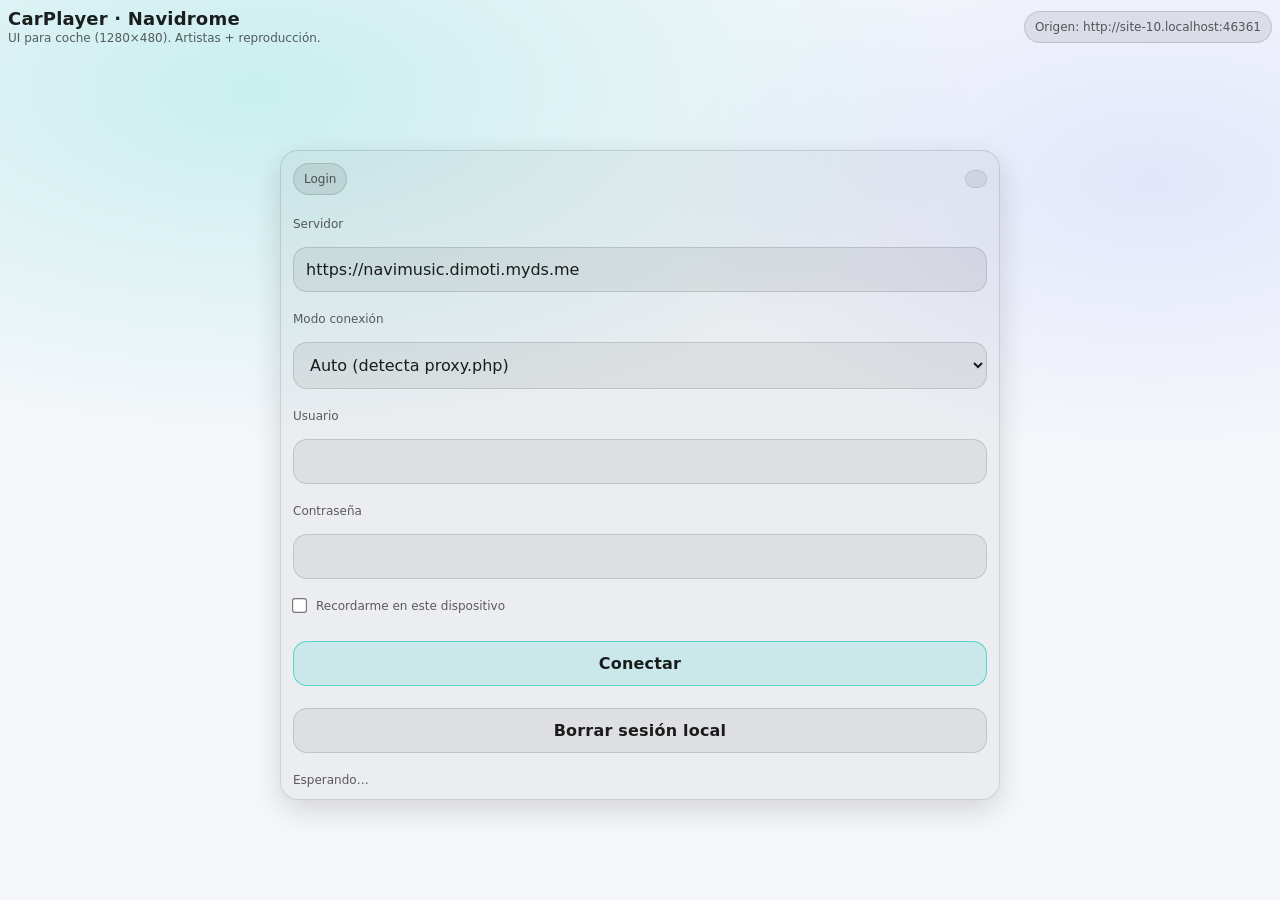
==== commit a6456a0e: "Enlarge album cover in player" ====
--- a/carplayer-navidrome/index.html
+++ b/carplayer-navidrome/index.html
@@ -476,13 +476,15 @@
       }
       .nowMeta {
         display: grid;
-        grid-template-columns: 140px 1fr;
+        grid-template-columns: 1fr;
         gap: 14px;
         align-items: center;
+        justify-items: center;
+        text-align: center;
       }
       .coverXL {
-        width: 140px;
-        height: 140px;
+        width: clamp(200px, 30vw, 300px);
+        height: clamp(200px, 30vw, 300px);
         border-radius: 22px;
         background: rgba(255, 255, 255, 0.08);
         border: 1px solid rgba(255, 255, 255, 0.08);
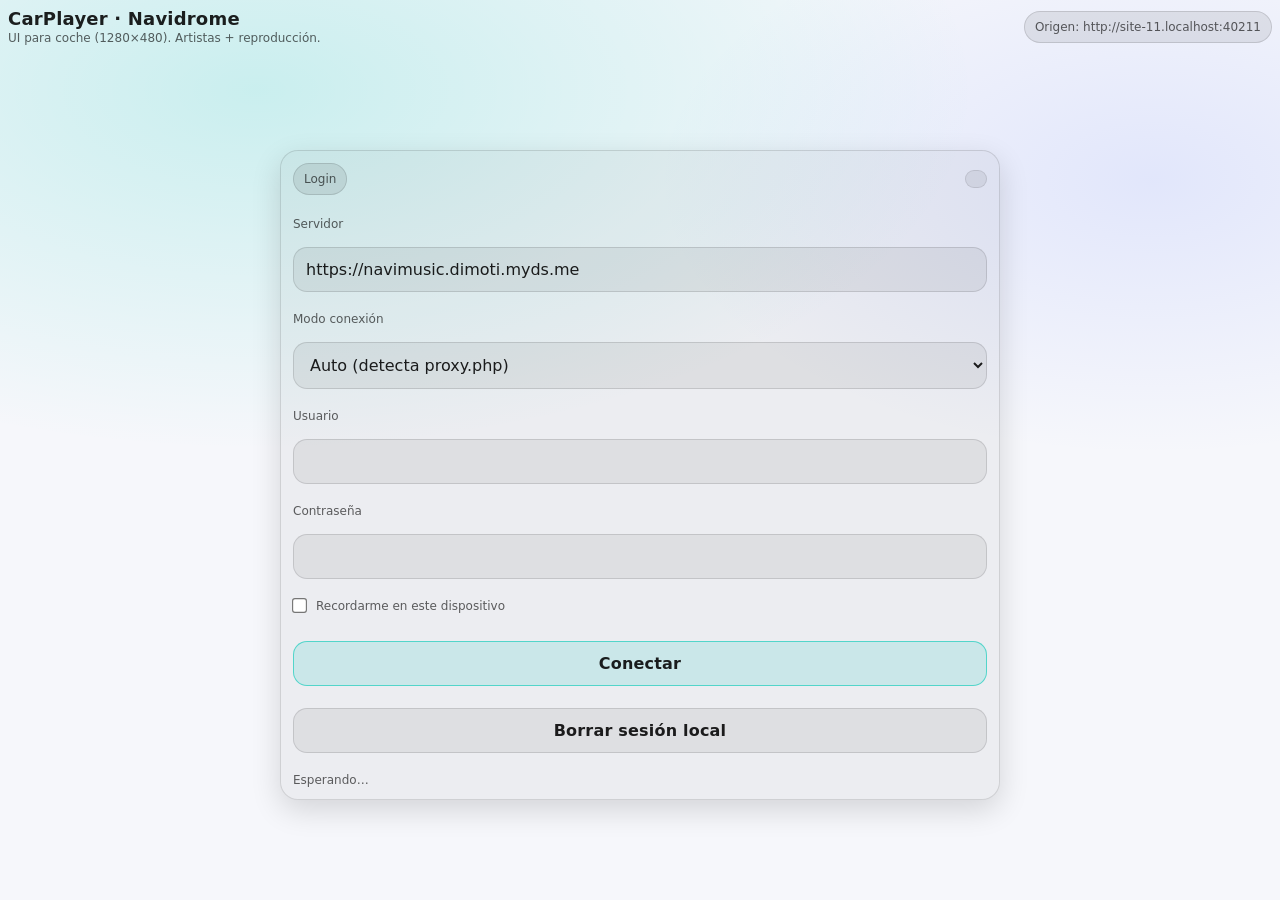
==== commit 3497b167: "Improve artist albums modal and song list UI" ====
--- a/carplayer-navidrome/index.html
+++ b/carplayer-navidrome/index.html
@@ -435,6 +435,43 @@
         min-height: 0;
         position: relative;
       }
+      .nowContent {
+        display: grid;
+        grid-template-columns: 220px 1fr;
+        gap: 16px;
+        align-items: center;
+      }
+      .songMenu {
+        display: grid;
+        gap: 8px;
+        max-height: 280px;
+        overflow: auto;
+        padding-right: 6px;
+      }
+      .songBtn {
+        display: grid;
+        grid-template-columns: 1fr;
+        gap: 6px;
+        align-items: center;
+        text-align: left;
+        padding: 10px 10px;
+        border-radius: 14px;
+        border: 1px solid var(--border);
+        background: rgba(0, 0, 0, 0.06);
+        color: var(--text);
+        font-weight: 700;
+      }
+      .songBtn.active {
+        border-color: rgba(0, 200, 182, 0.6);
+        background: rgba(0, 200, 182, 0.14);
+      }
+      .songLine {
+        font-weight: 800;
+        font-size: 13px;
+        overflow: hidden;
+        text-overflow: ellipsis;
+        white-space: nowrap;
+      }
       .nowBg {
         position: absolute;
         inset: 0;
@@ -675,18 +712,20 @@
             <section class="card nowPanel">
               <div class="nowBg" id="nowBg"></div>
               <div class="topBar">
-                <div class="pill" id="nowPill">Ahora suena</div>
                 <div class="sideBtns">
                   <button class="ghostBtn" id="btnAlbums" disabled>Álbumes</button>
                   <button class="ghostBtn" id="btnSongs" disabled>Canciones</button>
                 </div>
               </div>
 
-              <div class="nowMeta">
-                <img class="coverXL" id="nowCover" alt="" />
-                <div>
-                  <div class="bigTitle" id="nowTitle">Nada reproduciendo</div>
-                  <div class="bigSub" id="nowSub">—</div>
+              <div class="nowContent">
+                <div class="songMenu" id="songMenu"></div>
+                <div class="nowMeta">
+                  <img class="coverXL" id="nowCover" alt="" />
+                  <div>
+                    <div class="bigTitle" id="nowTitle">Nada reproduciendo</div>
+                    <div class="bigSub" id="nowSub">—</div>
+                  </div>
                 </div>
               </div>
 
@@ -722,7 +761,10 @@
       <section class="card modalCard">
         <div class="topBar">
           <div class="pill" id="albumsTitle">Álbumes</div>
-          <button class="ghostBtn" id="btnCloseAlbums">Cerrar</button>
+          <div style="display:flex;gap:10px;align-items:center">
+            <button class="ghostBtn" id="btnPlayAllAlbums">Reproducir todo</button>
+            <button class="ghostBtn" id="btnCloseAlbums">Cerrar</button>
+          </div>
         </div>
         <div class="modalList" id="albumsList"></div>
       </section>
@@ -767,9 +809,9 @@
       const btnClearArtists = document.getElementById("btnClearArtists");
       const artistFilter = document.getElementById("artistFilter");
       const artistsList = document.getElementById("artistsList");
-      const nowPill = document.getElementById("nowPill");
       const btnAlbums = document.getElementById("btnAlbums");
       const btnSongs = document.getElementById("btnSongs");
+      const songMenu = document.getElementById("songMenu");
 
       const bufBar = document.getElementById("bufBar");
       const nowBar = document.getElementById("nowBar");
@@ -780,6 +822,7 @@
       const albumsModal = document.getElementById("albumsModal");
       const albumsTitle = document.getElementById("albumsTitle");
       const albumsList = document.getElementById("albumsList");
+      const btnPlayAllAlbums = document.getElementById("btnPlayAllAlbums");
       const btnCloseAlbums = document.getElementById("btnCloseAlbums");
 
       const songsModal = document.getElementById("songsModal");
@@ -1049,6 +1092,7 @@
         selectedArtist: null,
         selectedArtistAlbums: [],
         artistAlbumsById: {},
+        artistSongsById: {},
         queue: [],
         queueIndex: -1,
         lastCoverId: null,
@@ -1148,14 +1192,12 @@
           nowTitle.textContent = "Nada reproduciendo";
           nowSub.textContent = "—";
           nowCover.removeAttribute("src");
-          nowPill.textContent = "Ahora suena";
           nowBg.style.opacity = "0";
           nowBg.style.removeProperty("--cover-url");
           return;
         }
         nowTitle.textContent = track.title || "—";
         nowSub.textContent = `${track.artist || ""}${track.album ? " · " + track.album : ""}`;
-        nowPill.textContent = track.album ? `Álbum: ${track.album}` : "Ahora suena";
         const coverId = track.coverArt || track.albumId || null;
         state.lastCoverId = coverId;
         if (coverId) {
@@ -1175,6 +1217,7 @@
         state.queueIndex = idx;
         const track = state.queue[idx];
         setNow(track);
+        renderSongMenu();
         maybePrefetchRandom();
         const url = streamUrl(state.server, state.auth, track.id);
         (async () => {
@@ -1366,6 +1409,7 @@
         btnSongs.disabled = state.queue.length === 0;
         btnSongs.textContent = state.queue.length ? `Canciones (${state.queue.length})` : "Canciones";
         state.randomMode = false;
+        renderSongMenu();
         if (state.shuffleEnabled) shuffleQueue(true);
         playIndex(0);
       }
@@ -1379,7 +1423,6 @@
         state.selectedArtistAlbums = albums;
         btnAlbums.disabled = albums.length === 0;
         btnAlbums.textContent = albums.length ? `Álbumes (${albums.length})` : "Álbumes";
-        nowPill.textContent = `Artista: ${name}`;
         if (opts?.openModal) openAlbumsModal();
       }
 
@@ -1388,6 +1431,7 @@
         const albums = state.selectedArtistAlbums || [];
         albumsTitle.textContent = a?.name ? `Álbumes · ${a.name}` : "Álbumes";
         albumsList.innerHTML = "";
+        btnPlayAllAlbums.disabled = albums.length === 0;
         for (const al of albums) {
           const div = document.createElement("div");
           div.className = "item";
@@ -1426,6 +1470,78 @@
         albumsModal.hidden = true;
       }
 
+      async function playAllAlbums() {
+        const albums = state.selectedArtistAlbums || [];
+        if (!albums.length) return;
+        const artistId = state.selectedArtist?.id;
+        const cached = artistId ? state.artistSongsById[artistId] : null;
+        if (Array.isArray(cached) && cached.length) {
+          state.queue = cached;
+          state.queueIndex = 0;
+          btnSongs.disabled = state.queue.length === 0;
+          btnSongs.textContent = state.queue.length ? `Canciones (${state.queue.length})` : "Canciones";
+          state.randomMode = false;
+          renderSongMenu();
+          if (state.shuffleEnabled) shuffleQueue(true);
+          if (state.queue.length) playIndex(0);
+          closeAlbumsModal();
+          return;
+        }
+
+        setStatus(`Cargando ${albums.length} álbumes…`);
+        btnPlayAllAlbums.disabled = true;
+        const allSongs = [];
+        try {
+          const concurrency = 4;
+          let index = 0;
+          let done = 0;
+          const total = albums.length;
+
+          async function worker() {
+            while (index < total) {
+              const i = index++;
+              const al = albums[i];
+              const sub = await restJson(state.server, state.auth, "getAlbum", { id: al.id });
+              const songs = sub.album?.song || [];
+              for (const s of songs) {
+                allSongs.push({
+                  id: s.id,
+                  title: s.title,
+                  artist: s.artist,
+                  album: s.album,
+                  albumId: s.albumId,
+                  coverArt: s.coverArt,
+                });
+              }
+              done++;
+              setStatus(`Cargando álbumes… ${done}/${total}`);
+            }
+          }
+
+          const workers = Array.from({ length: concurrency }, () => worker());
+          await Promise.all(workers);
+
+          if (artistId) {
+            state.artistSongsById[artistId] = allSongs.slice();
+          }
+
+          state.queue = allSongs;
+          state.queueIndex = 0;
+          btnSongs.disabled = state.queue.length === 0;
+          btnSongs.textContent = state.queue.length ? `Canciones (${state.queue.length})` : "Canciones";
+          state.randomMode = false;
+          renderSongMenu();
+          if (state.shuffleEnabled) shuffleQueue(true);
+          if (state.queue.length) playIndex(0);
+          setStatus("OK.", "ok");
+          closeAlbumsModal();
+        } catch (e) {
+          setStatus(`Error: ${String(e)}`, "bad");
+        } finally {
+          btnPlayAllAlbums.disabled = false;
+        }
+      }
+
       function openSongsModal() {
         if (!state.queue || state.queue.length === 0) return;
         const current = state.queue[state.queueIndex] || null;
@@ -1465,6 +1581,7 @@
         if (btnAlbums.disabled) return;
         openAlbumsModal();
       });
+      btnPlayAllAlbums.addEventListener("click", () => playAllAlbums());
       btnCloseAlbums.addEventListener("click", () => closeAlbumsModal());
       albumsModal.addEventListener("click", (e) => {
         if (e.target === albumsModal) closeAlbumsModal();
@@ -1550,6 +1667,7 @@
         state.selectedArtist = null;
         state.selectedArtistAlbums = [];
         state.artistAlbumsById = {};
+        state.artistSongsById = {};
         btnAlbums.disabled = true;
         btnAlbums.textContent = "Álbumes";
         btnSongs.disabled = true;
@@ -1560,12 +1678,27 @@
         state.randomPrefetchAt = 0;
         setShuffleUI();
         setNow(null);
+        songMenu.innerHTML = "";
         player.pause();
         player.removeAttribute("src");
         updateProgress();
         showScreen("login");
         setStatus("Sesión cerrada.", "");
       });
+
+      function renderSongMenu() {
+        songMenu.innerHTML = "";
+        if (!state.queue || state.queue.length === 0) return;
+        state.queue.forEach((t, idx) => {
+          const btn = document.createElement("button");
+          btn.className = "songBtn" + (idx === state.queueIndex ? " active" : "");
+          btn.innerHTML = `
+            <div class="songLine">${idx + 1} - ${escapeHtml(t.title || "—")}</div>
+          `;
+          btn.addEventListener("click", () => playIndex(idx));
+          songMenu.appendChild(btn);
+        });
+      }
 
       btnClearArtists.addEventListener("click", () => {
         artistFilter.value = "";
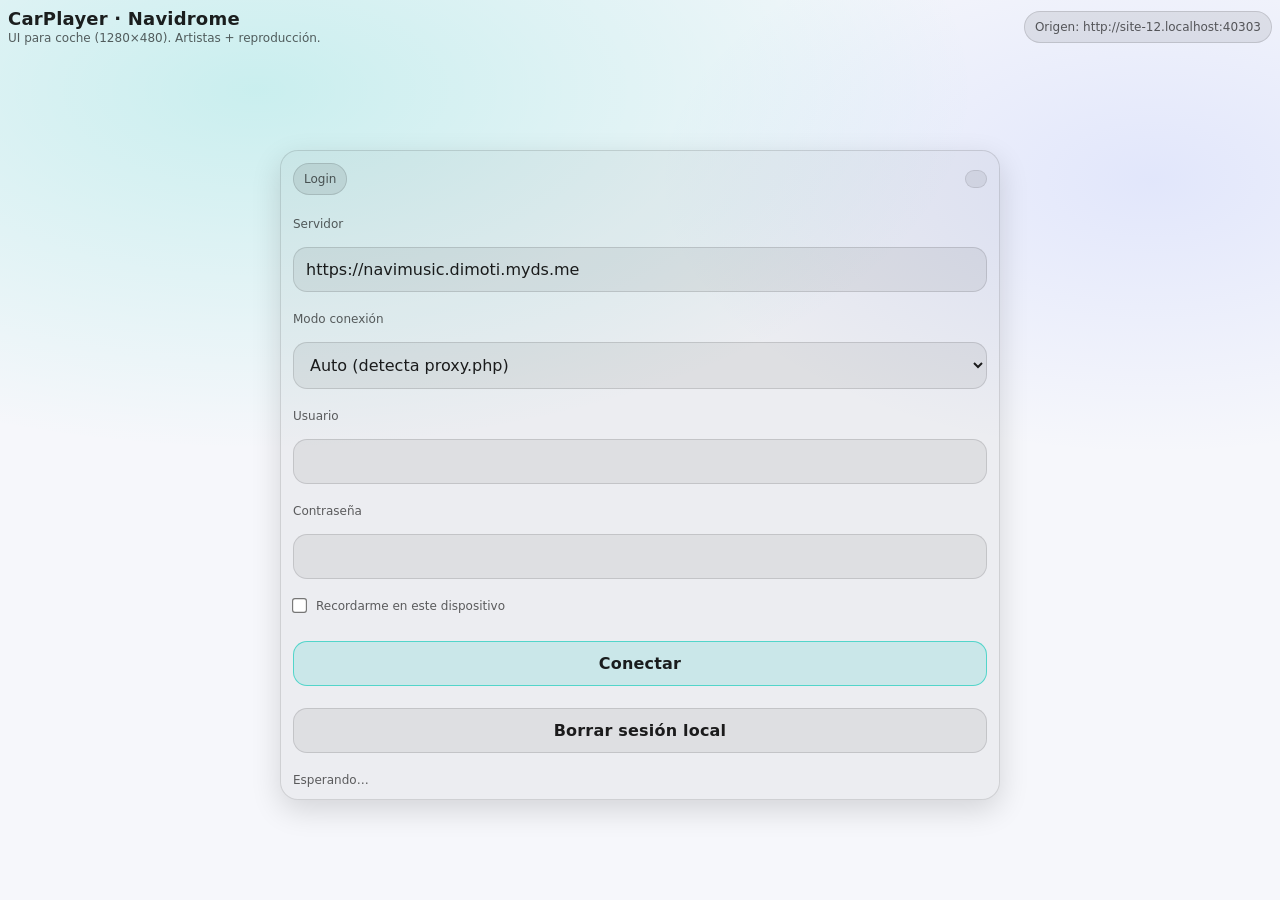
==== commit 914f20fc: "Align album/song buttons" ====
--- a/carplayer-navidrome/index.html
+++ b/carplayer-navidrome/index.html
@@ -506,10 +506,12 @@
       .sideBtns {
         display: grid;
         gap: 10px;
-        justify-items: end;
+        justify-items: stretch;
+        align-items: start;
       }
       .sideBtns .ghostBtn {
-        min-width: 140px;
+        width: 180px;
+        text-align: center;
       }
       .nowMeta {
         display: grid;
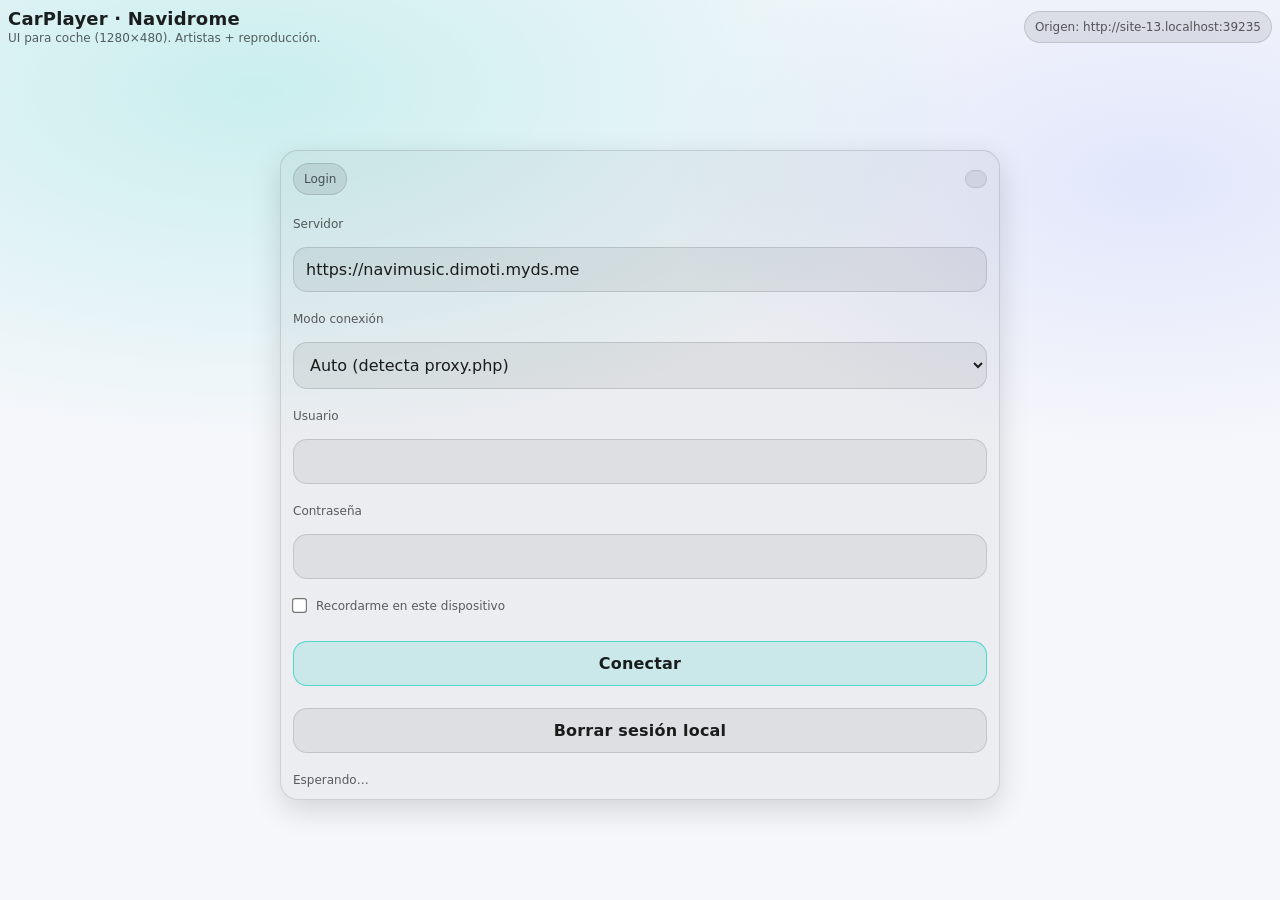
==== commit e01b106a: "Add genres view and toggle" ====
--- a/carplayer-navidrome/index.html
+++ b/carplayer-navidrome/index.html
@@ -92,6 +92,19 @@
         font-size: 12px;
         white-space: nowrap;
       }
+      .segBtn {
+        padding: 8px 12px;
+        border-radius: 999px;
+        border: 1px solid var(--border);
+        background: rgba(0, 0, 0, 0.06);
+        color: var(--text);
+        font-weight: 800;
+        font-size: 12px;
+      }
+      .segBtn.active {
+        border-color: rgba(0, 200, 182, 0.6);
+        background: rgba(0, 200, 182, 0.14);
+      }
       .grid {
         display: grid;
         grid-template-columns: 340px 1fr 360px;
@@ -703,7 +716,10 @@
         <div class="playerGrid">
           <section class="card artistsPane">
             <div class="topBar">
-              <div class="pill">Artistas</div>
+              <div style="display:flex;gap:8px;align-items:center">
+                <button class="segBtn active" id="btnViewArtists">Artistas</button>
+                <button class="segBtn" id="btnViewGenres">Géneros</button>
+              </div>
               <button class="ghostBtn" id="btnClearArtists">Limpiar</button>
             </div>
             <input id="artistFilter" placeholder="Filtrar artista…" />
@@ -809,6 +825,8 @@
       const screenPlayer = document.getElementById("screenPlayer");
       const btnLogout = document.getElementById("btnLogout");
       const btnClearArtists = document.getElementById("btnClearArtists");
+      const btnViewArtists = document.getElementById("btnViewArtists");
+      const btnViewGenres = document.getElementById("btnViewGenres");
       const artistFilter = document.getElementById("artistFilter");
       const artistsList = document.getElementById("artistsList");
       const btnAlbums = document.getElementById("btnAlbums");
@@ -1095,6 +1113,11 @@
         selectedArtistAlbums: [],
         artistAlbumsById: {},
         artistSongsById: {},
+        selectedGenre: null,
+        selectedGenreAlbums: [],
+        genres: [],
+        genresFiltered: [],
+        viewMode: "artists",
         queue: [],
         queueIndex: -1,
         lastCoverId: null,
@@ -1114,7 +1137,6 @@
             <div class="cover" style="display:grid;place-items:center;font-weight:900">${escapeHtml((a.name || "?")[0])}</div>
             <div class="meta">
               <div class="name">${escapeHtml(a.name || "—")}</div>
-              <div class="desc">Toca para ver álbumes</div>
             </div>
             <button class="cta">Ver</button>
           `;
@@ -1122,6 +1144,41 @@
             try {
               setStatus(`Cargando álbumes: ${a.name}…`);
               await selectArtist(a.id, a.name, { openModal: true });
+              setStatus("OK.", "ok");
+            } catch (e) {
+              setStatus(`Error: ${String(e)}`, "bad");
+            }
+          };
+          div.querySelector("button").addEventListener("click", (e) => {
+            e.stopPropagation();
+            open();
+          });
+          div.addEventListener("click", () => open());
+          artistsList.appendChild(div);
+        }
+      }
+
+      function renderGenres(list) {
+        artistsList.innerHTML = "";
+        const items = list || [];
+        for (const g of items) {
+          const div = document.createElement("div");
+          div.className = "item";
+          const initial = (g.value || g.name || "?")[0];
+          const name = g.value || g.name || "—";
+          const count = g.albumCount || g.songCount || 0;
+          div.innerHTML = `
+            <div class="cover" style="display:grid;place-items:center;font-weight:900">${escapeHtml(initial)}</div>
+            <div class="meta">
+              <div class="name">${escapeHtml(name)}</div>
+              <div class="desc">${count ? `${count} ${g.albumCount ? "álbumes" : "canciones"}` : ""}</div>
+            </div>
+            <button class="cta">Ver</button>
+          `;
+          const open = async () => {
+            try {
+              setStatus(`Cargando género: ${name}…`);
+              await selectGenre(name);
               setStatus("OK.", "ok");
             } catch (e) {
               setStatus(`Error: ${String(e)}`, "bad");
@@ -1387,6 +1444,14 @@
         renderArtists(artists);
       }
 
+      async function loadGenres() {
+        const sub = await restJson(state.server, state.auth, "getGenres", {});
+        const genres = sub.genres?.genre || [];
+        state.genres = genres;
+        state.genresFiltered = genres;
+        renderGenres(genres);
+      }
+
       async function getArtistAlbums(artistId) {
         const cached = state.artistAlbumsById[artistId];
         if (Array.isArray(cached)) return cached;
@@ -1418,6 +1483,7 @@
 
       async function selectArtist(artistId, name, opts) {
         state.selectedArtist = { id: artistId, name };
+        state.selectedGenre = null;
         btnAlbums.disabled = true;
         state.selectedArtistAlbums = [];
 
@@ -1428,10 +1494,31 @@
         if (opts?.openModal) openAlbumsModal();
       }
 
+      async function selectGenre(genreName) {
+        state.selectedGenre = { name: genreName };
+        state.selectedArtist = null;
+        btnAlbums.disabled = true;
+        state.selectedGenreAlbums = [];
+
+        const sub = await restJson(state.server, state.auth, "getAlbumList2", { type: "byGenre", genre: genreName, size: 200, offset: 0 });
+        const albums = sub.albumList2?.album || [];
+        state.selectedGenreAlbums = albums;
+        btnAlbums.disabled = albums.length === 0;
+        btnAlbums.textContent = albums.length ? `Álbumes (${albums.length})` : "Álbumes";
+        openAlbumsModal();
+      }
+
       function openAlbumsModal() {
         const a = state.selectedArtist;
-        const albums = state.selectedArtistAlbums || [];
-        albumsTitle.textContent = a?.name ? `Álbumes · ${a.name}` : "Álbumes";
+        const g = state.selectedGenre;
+        const albums = a ? state.selectedArtistAlbums : state.selectedGenreAlbums;
+        if (a) {
+          albumsTitle.textContent = `Álbumes · ${a.name}`;
+        } else if (g) {
+          albumsTitle.textContent = `Álbumes · ${g.name}`;
+        } else {
+          albumsTitle.textContent = "Álbumes";
+        }
         albumsList.innerHTML = "";
         btnPlayAllAlbums.disabled = albums.length === 0;
         for (const al of albums) {
@@ -1473,10 +1560,10 @@
       }
 
       async function playAllAlbums() {
-        const albums = state.selectedArtistAlbums || [];
+        const albums = state.selectedArtist ? state.selectedArtistAlbums : state.selectedGenreAlbums;
         if (!albums.length) return;
-        const artistId = state.selectedArtist?.id;
-        const cached = artistId ? state.artistSongsById[artistId] : null;
+        const cacheKey = state.selectedArtist ? `artist:${state.selectedArtist.id}` : state.selectedGenre ? `genre:${state.selectedGenre.name}` : null;
+        const cached = cacheKey ? state.artistSongsById[cacheKey] : null;
         if (Array.isArray(cached) && cached.length) {
           state.queue = cached;
           state.queueIndex = 0;
@@ -1523,9 +1610,7 @@
           const workers = Array.from({ length: concurrency }, () => worker());
           await Promise.all(workers);
 
-          if (artistId) {
-            state.artistSongsById[artistId] = allSongs.slice();
-          }
+          if (cacheKey) state.artistSongsById[cacheKey] = allSongs.slice();
 
           state.queue = allSongs;
           state.queueIndex = 0;
@@ -1627,7 +1712,7 @@
           }
           setStatus("OK. Conectado.", "ok");
           showScreen("player");
-          await loadArtists();
+          setViewMode("artists");
         } catch (e) {
           setStatus(`Error: ${String(e)}`, "bad");
         } finally {
@@ -1704,24 +1789,33 @@
 
       btnClearArtists.addEventListener("click", () => {
         artistFilter.value = "";
-        applyArtistFilter();
+        applyListFilter();
         artistsList.scrollTo({ top: 0, behavior: "smooth" });
       });
 
-      function applyArtistFilter() {
+      function applyListFilter() {
         const q = (artistFilter.value || "").trim().toLowerCase();
-        if (!q) {
-          state.artistsFiltered = state.artists;
+        if (state.viewMode === "genres") {
+          if (!q) {
+            state.genresFiltered = state.genres;
+          } else {
+            state.genresFiltered = state.genres.filter((g) => (g.value || g.name || "").toLowerCase().includes(q));
+          }
+          renderGenres(state.genresFiltered);
         } else {
-          state.artistsFiltered = state.artists.filter((a) => (a.name || "").toLowerCase().includes(q));
-        }
-        renderArtists(state.artistsFiltered);
+          if (!q) {
+            state.artistsFiltered = state.artists;
+          } else {
+            state.artistsFiltered = state.artists.filter((a) => (a.name || "").toLowerCase().includes(q));
+          }
+          renderArtists(state.artistsFiltered);
+        }
       }
 
       let filterTimer = null;
       artistFilter.addEventListener("input", () => {
         if (filterTimer) clearTimeout(filterTimer);
-        filterTimer = setTimeout(() => applyArtistFilter(), 120);
+        filterTimer = setTimeout(() => applyListFilter(), 120);
       });
 
       (async function showProxyHint() {
@@ -1730,6 +1824,22 @@
           setStatus("proxy.php existe, pero falta configurar proxy.config.php", "bad");
         }
       })();
+
+      function setViewMode(mode) {
+        state.viewMode = mode;
+        btnViewArtists.classList.toggle("active", mode === "artists");
+        btnViewGenres.classList.toggle("active", mode === "genres");
+        artistFilter.value = "";
+        artistFilter.placeholder = mode === "genres" ? "Filtrar género…" : "Filtrar artista…";
+        if (mode === "genres") {
+          loadGenres().catch((e) => setStatus(String(e), "bad"));
+        } else {
+          loadArtists().catch((e) => setStatus(String(e), "bad"));
+        }
+      }
+
+      btnViewArtists.addEventListener("click", () => setViewMode("artists"));
+      btnViewGenres.addEventListener("click", () => setViewMode("genres"));
 
       showScreen("login");
 
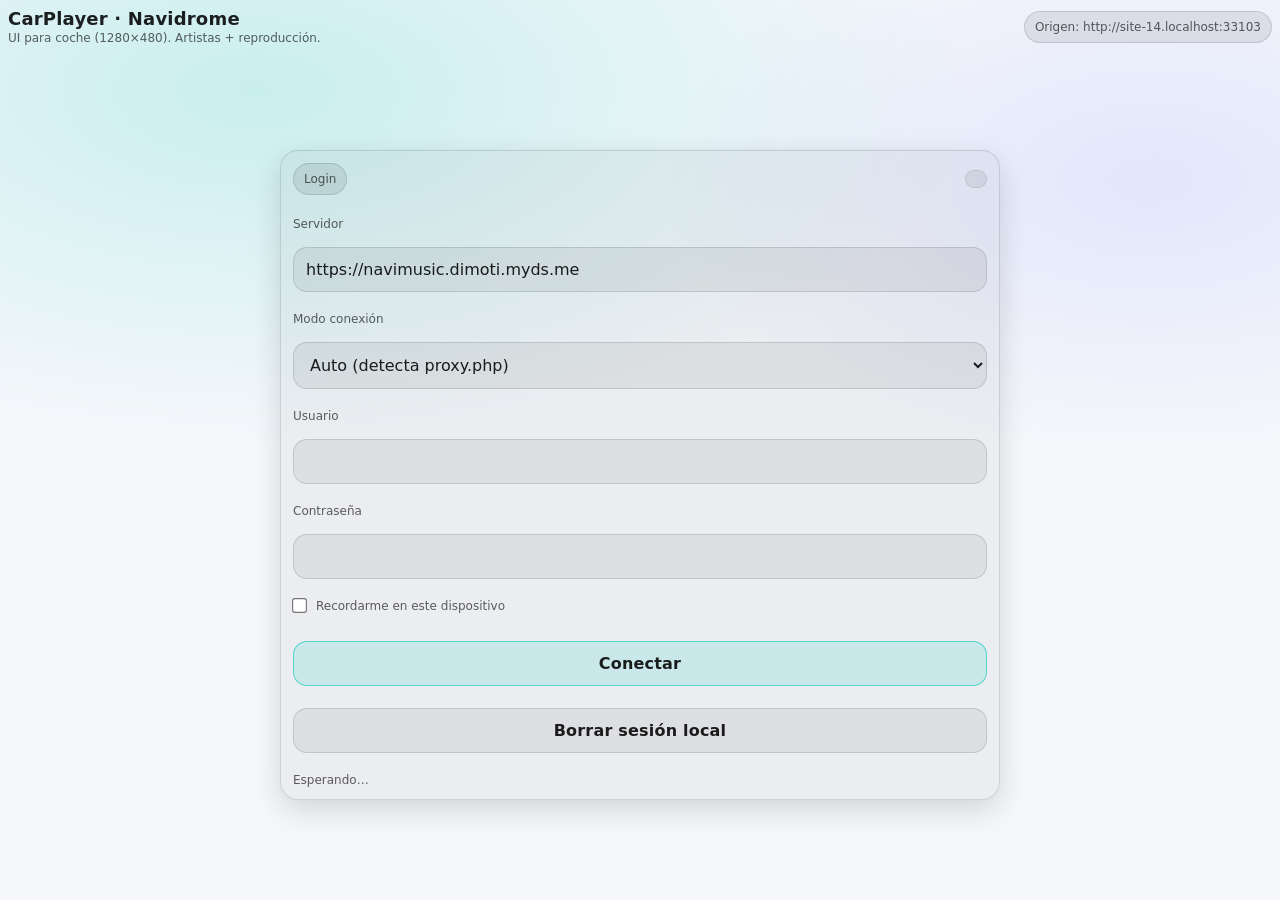
==== commit b724f06e: "Hide scrollbars globally" ====
--- a/carplayer-navidrome/index.html
+++ b/carplayer-navidrome/index.html
@@ -37,6 +37,14 @@
       * {
         box-sizing: border-box;
       }
+      /* Ocultar scrollbars globalmente */
+      * {
+        scrollbar-width: none;
+      }
+      *::-webkit-scrollbar {
+        width: 0;
+        height: 0;
+      }
       html,
       body {
         height: 100%;
@@ -208,6 +216,11 @@
         overflow: auto;
         max-height: 100%;
         padding-right: 6px;
+        scrollbar-width: none;
+      }
+      .list::-webkit-scrollbar {
+        width: 0;
+        height: 0;
       }
       .item {
         display: grid;
@@ -299,6 +312,11 @@
         gap: 8px;
         overflow: auto;
         padding-right: 6px;
+        scrollbar-width: none;
+      }
+      .queue::-webkit-scrollbar {
+        width: 0;
+        height: 0;
       }
       .qItem {
         display: grid;
@@ -434,6 +452,11 @@
         gap: 8px;
         align-content: start;
         min-height: 0;
+        scrollbar-width: none;
+      }
+      .artistsList::-webkit-scrollbar {
+        width: 0;
+        height: 0;
       }
       .rightPane {
         display: grid;
@@ -460,6 +483,11 @@
         max-height: 280px;
         overflow: auto;
         padding-right: 6px;
+        scrollbar-width: none;
+      }
+      .songMenu::-webkit-scrollbar {
+        width: 0;
+        height: 0;
       }
       .songBtn {
         display: grid;
@@ -638,6 +666,11 @@
         display: grid;
         gap: 8px;
         padding-right: 6px;
+        scrollbar-width: none;
+      }
+      .modalList::-webkit-scrollbar {
+        width: 0;
+        height: 0;
       }
 
       /* Más contraste dentro del modal */
